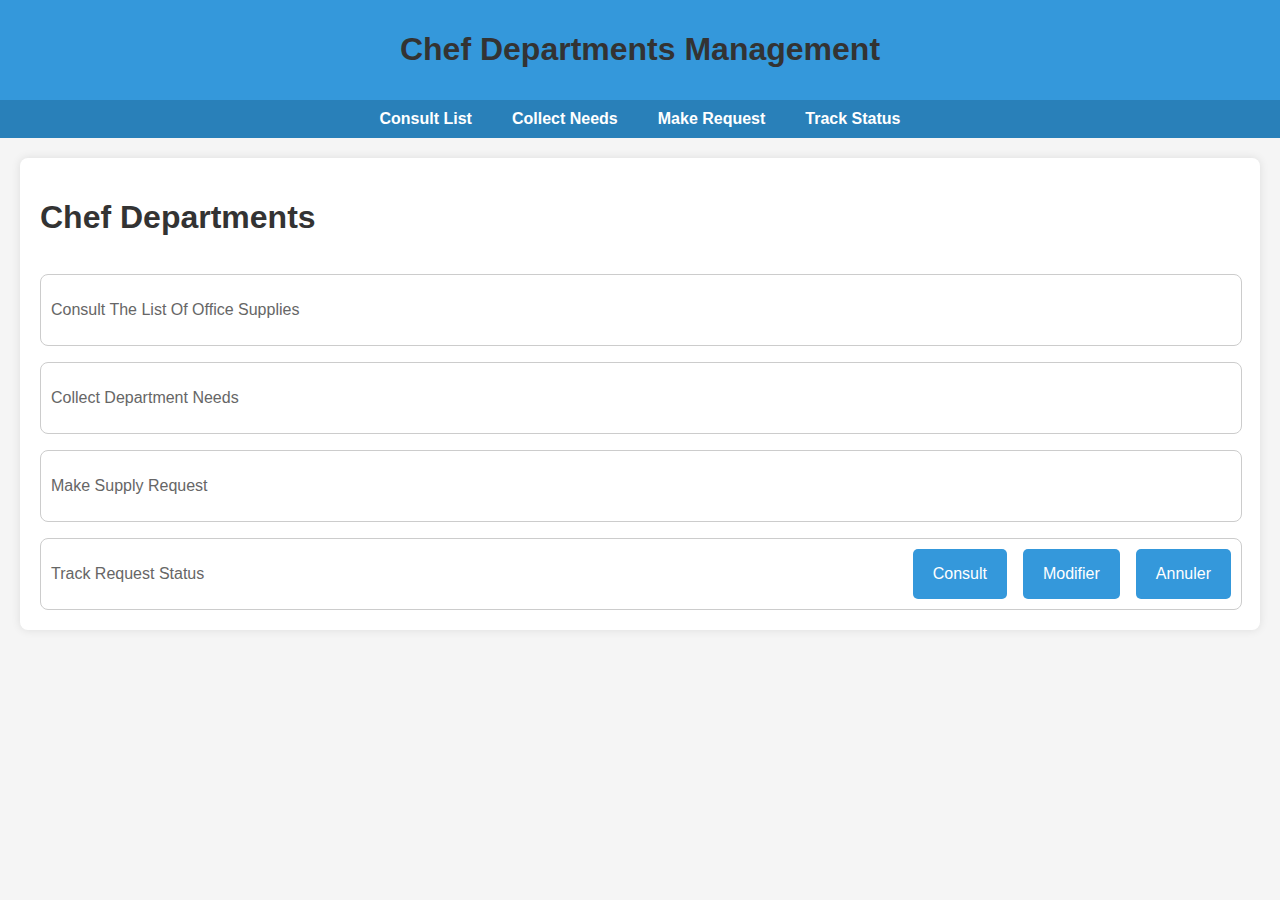
==== templates/index.html @ 594cb122 "first commit" ====
<!DOCTYPE html>
<html lang="en">
<head>
    <meta charset="UTF-8">
    <meta name="viewport" content="width=device-width, initial-scale=1.0">
    <link rel="stylesheet" href="/static/styles.css">
    <title>Chef Departments Page</title>
</head>
<body>

    <!-- Header Section -->
    <header>
        <h1>Chef Departments Management</h1>
    </header>

    <!-- Navigation Bar -->
    <nav>
        <a href="#consultList">Consult List</a>
        <a href="#collectNeeds">Collect Needs</a>
        <a href="#makeRequest">Make Request</a>
        <a href="#trackStatus">Track Status</a>
    </nav>

    <!-- Chef Departments Section -->
    <section id="chef">
        <h1>Chef Departments</h1>

        <!-- Card Buttons for Chef Departments Actions -->
        <a class="step" href="#consultList">
            <p>Consult The List Of Office Supplies</p>
        </a>

        <a class="step" href="#collectNeeds">
            <p>Collect Department Needs</p>
        </a>

        <a class="step" href="#makeRequest">
            <p>Make Supply Request</p>
        </a>

        <div class="step">
            <p>Track Request Status</p>
            <article class="actions">
                <button class="action">Consult</button>
                <button class="action">Modifier</button>
                <button class="action">Annuler</button>
            </article>
        </div>

    </section>

</body>
</html>
---- static/styles.css ----
body {
    font-family: Arial, sans-serif;
    margin: 0;
    padding: 0;
    background-color: #f5f5f5;
}

header {
    background-color: #3498db;
    padding: 10px;
    text-align: center;
    color: #fff;
}

nav {
    display: flex;
    justify-content: center;
    background-color: #2980b9;
    padding: 10px;
}

nav a {
    color: #fff;
    text-decoration: none;
    margin: 0 20px;
    font-weight: bold;
}

nav a:hover {
    text-decoration: underline;
}

section {

    display: grid;
    gap: 1rem;
    margin: 20px;
    background-color: #fff;
    border-radius: 8px;
    padding: 20px;
    box-shadow: 0 0 10px rgba(0, 0, 0, 0.1);
}

h1, h2 {
    color: #333;

}

p {
    color: #666;

}

.step {

    display: grid;
    grid-template-columns: repeat(auto-fit, minmax(15rem, 1fr));
    background-color: #fff;
    border: 1px solid #ccc;
    border-radius: 8px;
    width: 100%;

    text-decoration: none; /* Remove the default link underline */
    color: #333;
    transition: background-color 0.3s ease;


}

.step:hover {
    background-color: #f5f5f5;
}

.step > *{

    padding: 10px;
}

.actions {

    display: grid;
    justify-content: end;
    gap: 1rem;
    grid-auto-flow: column;
    grid-auto-columns: max-content;
}

.action {
    display: inline-block;
    padding: 10px 20px;
    font-size: 16px;
    background-color: #3498db;
    color: #fff;
    text-decoration: none;
    border: none;
    border-radius: 5px;
    cursor: pointer;
    transition: background-color 0.3s ease;

}

.action:hover {
    background-color: #2980b9;
}

.sender{

    display: inline-block;
    padding: 10px 20px;
    margin: 0 10px;
    font-size: 16px;
    background-color: #2980b9;
    text-decoration: none;
    border: none;
    border-radius: 5px;
    cursor: pointer;
    transition: background-color 200ms ease;
    margin-top: 20px;

    width: 100%;
}

.sender:hover {
    background-color: #3498db;
}

.sender p{

    color: #fff;
    font-weight: 600;
}


/* Responsive styles */
@media only screen and (max-width: 600px) {
    /* Adjust styles for smaller screens */

    section{

        padding: 10px;
    }

    nav {
        flex-direction: column;
        align-items: center;
    }

    nav a {
        margin: 10px 0;
    }

    .step,
    .sender {

        margin: 0;
    }

    .actions, .step p{
        display: grid;
        justify-content: center;
    }

    .action {
        margin: 5px 0;
    }
}


@media only screen and (max-width: 380px){

    .actions {

        grid-auto-flow: row;
    }
}
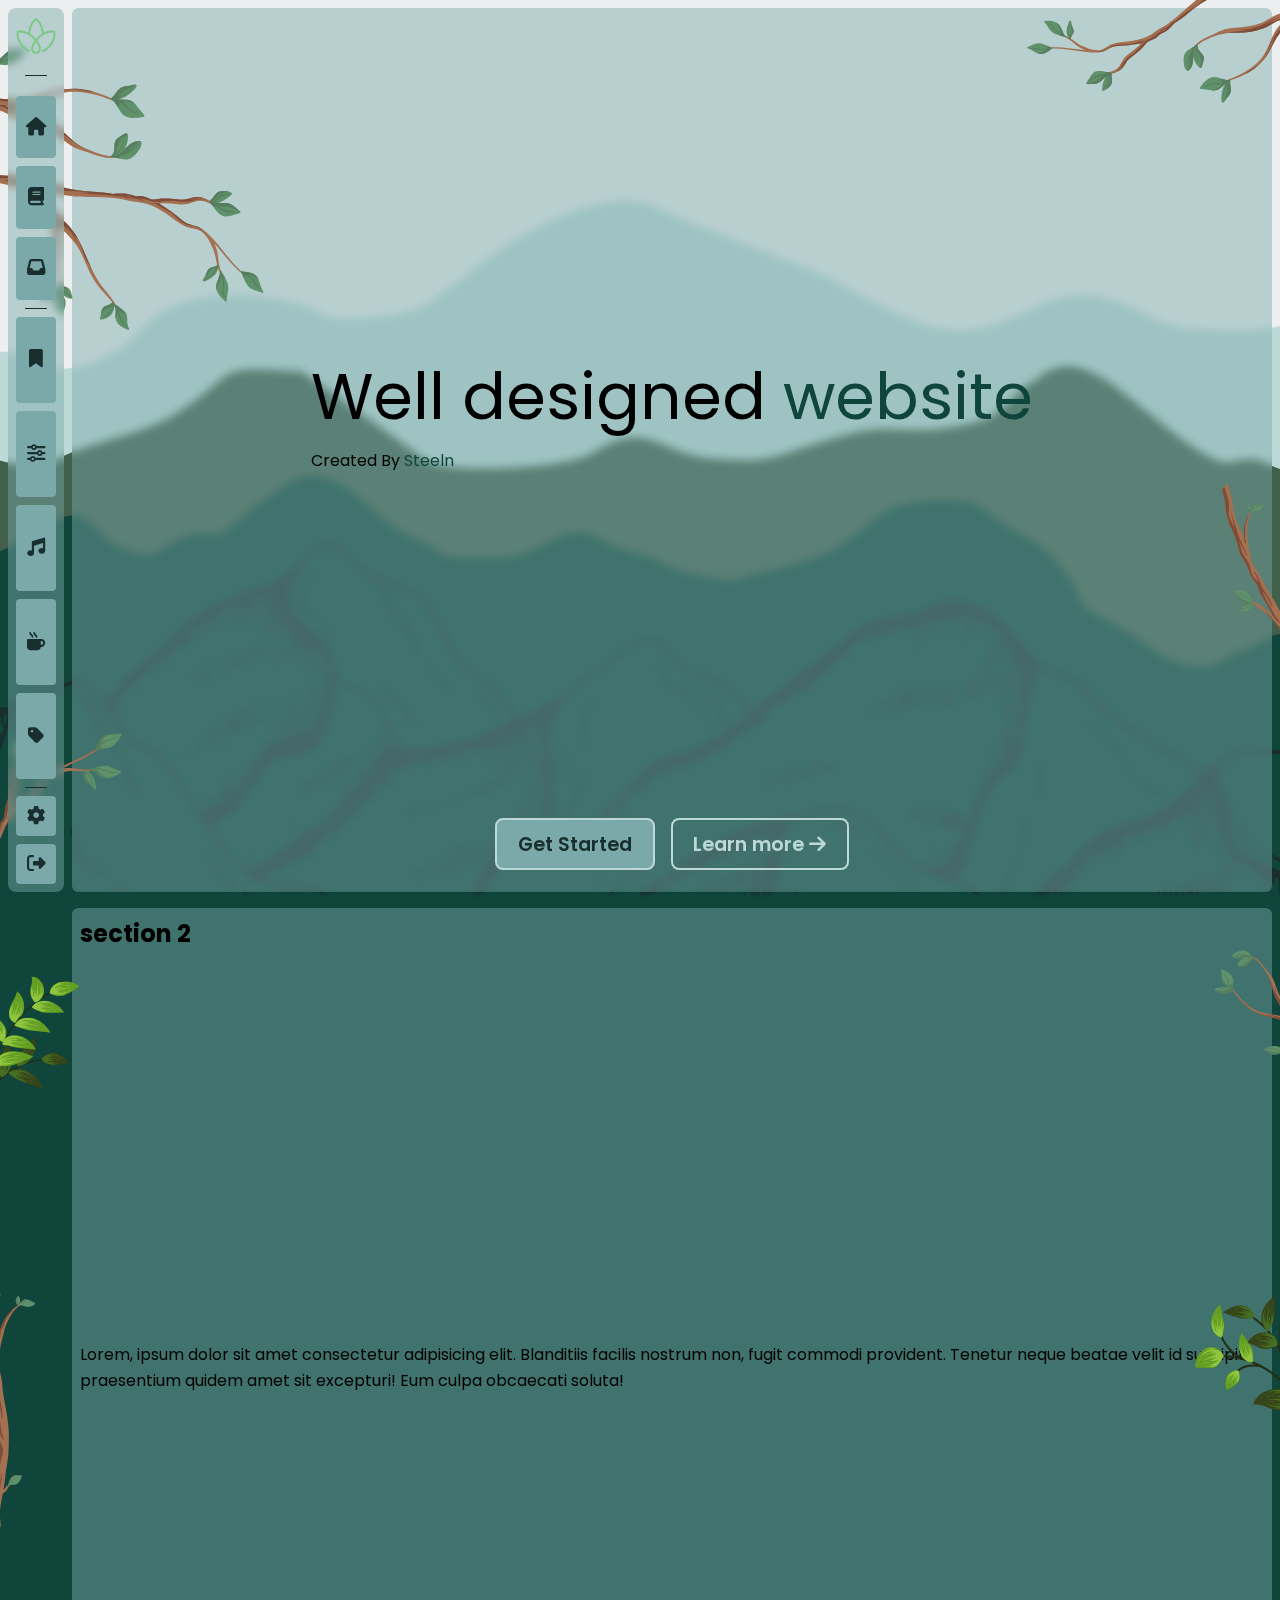
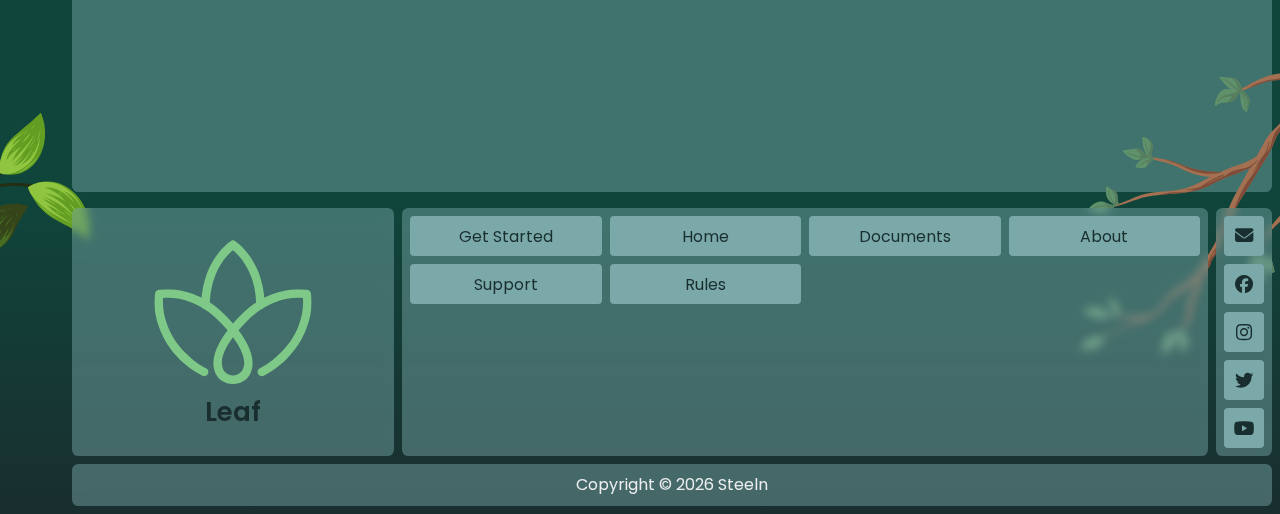
==== commit f30739e7: "FIRST COMMIT" ====
--- a/templates/index.html
+++ b/templates/index.html
@@ -4,51 +4,157 @@
 <head>
     <meta charset="UTF-8">
     <meta name="viewport" content="width=device-width, initial-scale=1.0">
-    <link rel="stylesheet" href="/static/styles.css">
-    <title>Chef Departments Page</title>
+    <title>@ca-steeln</title>
+    <link rel="stylesheet" href="/static/style.css">
+    <link rel="stylesheet" href="https://cdnjs.cloudflare.com/ajax/libs/font-awesome/6.4.0/css/all.min.css">
+
 </head>
 <body>
+    <header>
+        <div class="nav-bar" id="main-nav-bar">
+            <nav class="logo-card">
+                <a href="" class="icon">
+                    <img src="/media/nature.svg" alt="logo">
+                </a>
+            </nav>
+            <nav class="main-nav" id="main-nav">
+                <a href="" class="nav-icon"><i class="fa-solid fa-house"></i></a>
+                <a href="" class="nav-icon"><i class="fa-solid fa-book"></i></a>
+                <a href="" class="nav-icon"><i class="fa-solid fa-inbox"></i></a>
 
-    <!-- Header Section -->
-    <header>
-        <h1>Chef Departments Management</h1>
+            </nav>
+            <nav class="menu-nav" id="menu-nav">
+                <a href="" class="nav-icon"><i class="fa-solid fa-bookmark"></i></a>
+                <a href="" class="nav-icon"><i class="fa-solid fa-sliders"></i></a>
+                <a href="" class="nav-icon"><i class="fa-solid fa-music"></i></a>
+                <a href="" class="nav-icon"><i class="fa-solid fa-mug-hot"></i></a>
+                <a href="" class="nav-icon"><i class="fa-solid fa-tag"></i></a>
+
+            </nav>
+            <nav class="settings-nav" id="settings-nav">
+                <a href="" class="nav-icon"><i class="fa-solid fa-gear"></i> <span class="context">Settings</span> </a>
+                <a href="" class="nav-icon"><i class="fa-solid fa-right-from-bracket"></i> <span class="context">Sign the fuck out</span> </a>
+            </nav>
+
+            <div class="main-control">
+
+                <button id="menu-trigger" class="nav-icon fa-solid fa-bars" ></button>
+            </div>
+
+        </div>
     </header>
 
-    <!-- Navigation Bar -->
-    <nav>
-        <a href="#consultList">Consult List</a>
-        <a href="#collectNeeds">Collect Needs</a>
-        <a href="#makeRequest">Make Request</a>
-        <a href="#trackStatus">Track Status</a>
-    </nav>
+    <div class="side-bg">
 
-    <!-- Chef Departments Section -->
-    <section id="chef">
-        <h1>Chef Departments</h1>
+        <img class="side-bg-img lg" src="/media/side-imgs/4.svg">
+        <img class="side-bg-img r-s mid" src="/media/side-imgs/2.svg">
 
-        <!-- Card Buttons for Chef Departments Actions -->
-        <a class="step" href="#consultList">
-            <p>Consult The List Of Office Supplies</p>
-        </a>
+        <img class="side-bg-img lg" src="/media/side-imgs/6.svg">
+        <img class="side-bg-img r-s sm" src="/media/side-imgs/9.svg">
 
-        <a class="step" href="#collectNeeds">
-            <p>Collect Department Needs</p>
-        </a>
+        <img class="side-bg-img sm" src="/media/side-imgs/16.svg">
+        <img class="side-bg-img r-s mid" src="/media/side-imgs/8.svg">
 
-        <a class="step" href="#makeRequest">
-            <p>Make Supply Request</p>
-        </a>
 
-        <div class="step">
-            <p>Track Request Status</p>
-            <article class="actions">
-                <button class="action">Consult</button>
-                <button class="action">Modifier</button>
-                <button class="action">Annuler</button>
+        <img class="side-bg-img mid" src="/media/side-imgs/10.svg">
+        <img class="side-bg-img r-s sm" src="/media/side-imgs/17.svg">
+
+        <img class="side-bg-img mid" src="/media/side-imgs/18.svg">
+        <img class="side-bg-img r-s lg" src="/media/side-imgs/1.svg">
+
+        <div class="leaves" id="leaves">
+            <div class="loader l1"><span ><img src="/media/leaves/2.svg"></span></span></div>
+            <div class="loader l2"><span><img src="/media/leaves/2.svg"></span></span></div>
+            <div class="loader l3"><span><img src="/media/leaves/2.svg"></span></span></div>
+        </div>
+
+    </div>
+
+    <section class="main-section">
+        <img class="bg-img" src="/media/main-bg.svg">
+        <div class="main-view">
+
+            <article class="content-card main-content">
+
+                <div class="main-context">
+                    <p class="main"> Well designed <span>website</span> </p>
+                    <p>Created By <span>Steeln</span></p>
+                </div>
+
+                <nav class="main-nav">
+                    <a href="" class="navigate primary-nav">Get Started</a>
+                    <a href="" class="navigate">Learn more <i class="fa-solid fa-arrow-right"></i> </a>
+                </nav>
+
             </article>
         </div>
 
     </section>
 
+    <section class="section-2">
+        <div class="main-view">
+
+            <article class="content-card">
+                <h2>section 2</h2>
+                <p>Lorem, ipsum dolor sit amet consectetur adipisicing elit. Blanditiis facilis nostrum non, fugit commodi provident. Tenetur neque beatae velit id suscipit praesentium quidem amet sit excepturi! Eum culpa obcaecati soluta!</p>
+            </article>
+
+        </div>
+        <!-- <div class="sm-bg-imgs">
+
+            <img src="/media/7.svg" class="lg">
+            <img src="/media/1.svg" class="mid">
+            <img src="/media/12.svg" class="sm">
+        </div> -->
+
+    </section>
+
+
+    <footer>
+        <div class="main-view">
+
+            <article class="content-card logo-card">
+                    <div class="icon">
+                        <img src="/media/nature.svg" alt="logo">
+                        <span class="context">Leaf</span>
+
+                    </div>
+
+            </article>
+
+            <article class="content-card">
+                <nav class="main-nav general-nav">
+                    <a href="" class="nav-icon"><span class="context">Get Started</span></a>
+                    <a href="" class="nav-icon"><span class="context">Home</span></a>
+                    <a href="" class="nav-icon"><span class="context">Documents</span></a>
+                    <a href="" class="nav-icon"><span class="context">About</span></a>
+                    <a href="" class="nav-icon"><span class="context">Support</span></a>
+                    <a href="" class="nav-icon"><span class="context">Rules</span></a>
+
+                </nav>
+            </article>
+
+            <article class="content-card">
+                <nav class="main-nav social-media-nav">
+                    <a href="" class="nav-icon"><i class="fa-solid fa-envelope"></i></a>
+                    <a href="" class="nav-icon"><i class="fa-brands fa-facebook"></i></a>
+                    <a href="" class="nav-icon"><i class="fa-brands fa-instagram"></i></a>
+                    <a href="" class="nav-icon"><i class="fa-brands fa-twitter"></i></a>
+                    <a href="" class="nav-icon"><i class="fa-brands fa-youtube"></i></a>
+
+                </nav>
+            </article>
+
+            <article class="content-card rights-card">
+
+                <p class="context"> Copyright © <span id="rights-date"></span> Steeln </p>
+            </article>
+
+
+        </div>
+    </footer>
+
+    <script src="//ajax.googleapis.com/ajax/libs/jquery/1.10.2/jquery.min.js"></script>
+    <script src="/static/script.js"></script>
 </body>
 </html>
--- a/static/style.css
+++ b/static/style.css
@@ -0,0 +1,895 @@
+@import url('https://fonts.googleapis.com/css?family=Poppins:300,400,500,600,700,800&display=swap');
+
+:root{
+    --ff-primary: 'Poppins', Heebo, sans-serif;
+
+    /* Colors */
+    --light-c: #edeef0;
+    --main-light-c: #bcd9d7;
+    --main-cold-c: #7ba9a9;
+
+    --main-c: #425f4b;
+    --main-warm-c: #10453b;
+    --main-dark-c: #192e2f;
+
+    --partials-radius: .5rem;
+
+    --avg-gap: .5rem;
+}
+
+* {
+    font-family: var(--ff-primary);
+    margin: 0;
+    padding: 0;
+
+    box-sizing: border-box;
+    scroll-behavior: smooth;
+
+}
+
+*::after,
+*::before{
+
+    margin: 0;
+    padding: 0;
+
+}
+
+body{
+    width: 100%;
+    min-height: 100svh;
+
+    position: relative;
+
+
+    /* background: linear-gradient(140deg, var(--main-dark-c), var(--dark-c)); */
+    background-color: #f6f6f6;
+
+}
+
+img , video, picture{
+    display: block;
+    max-width: 100%;
+    max-height: 100%;
+
+    -webkit-user-select: none;
+    -khtml-user-select: none;
+    -moz-user-select: none;
+    -o-user-select: none;
+    -ms-user-select: none;
+    user-select: none;
+
+    -webkit-user-drag: none;
+    -khtml-user-drag: none;
+    -moz-user-drag: none;
+    -o-user-drag: none;
+    -ms-user-drag: none;
+    -user-drag: none;
+
+
+}
+
+p{
+    color: var(--sec-light-c);
+    line-height: 1.6;
+    font-size: clamp(1rem, calc(.5rem + .6vw), 1.5rem);
+}
+
+header {
+    display: grid;
+    place-items: center;
+    position: fixed;
+
+    padding: .5rem;
+
+    z-index: 30;
+    width: 100%;
+    height: 4rem;
+
+    transition: top 150ms ease-in;
+
+}
+
+section{
+    display: grid;
+    grid-template-rows: 1fr auto;
+    min-height: 100svh;
+
+    position: relative;
+}
+
+footer{
+    display: grid;
+    height: min-content;
+}
+
+/* text */
+
+::-moz-selection { /* Code for Firefox */
+    color: var(--main-c);
+    background: var(--main-light-c);
+}
+
+::selection {
+
+    color: var(--main-c);
+    background: var(--main-light-c);
+}
+
+.context {
+
+    font-size: clamp(.8rem, calc(.7rem + 1vw), 1rem);
+    color: var(--main-dark-c);
+}
+
+/* class styling --------------------------*/
+
+.nav-bar {
+
+    display: grid;
+    grid-auto-flow: column;
+    grid-template-columns: 2.5rem 1fr 2.5rem;
+    position: relative;
+
+    gap: .5rem;
+    padding: .5rem;
+
+    width: 100%;
+    height: 3.5rem;
+
+    border-radius: var(--partials-radius);
+}
+
+
+.logo-card {
+    display: grid;
+    place-items: center;
+}
+
+.logo-card .icon {
+    display: grid;
+    place-items: center;
+
+    width: 100%;
+}
+
+
+
+.none:hover {
+
+    /*box-shadow: rgba(0, 0, 0, 0.4) 0px 2px 4px, rgba(0, 0, 0, 0.2) 0px 7px 13px -3px, rgba(0, 0, 0, 0.2) 0px -3px 0px inset;*/
+    box-shadow: #7ba9a985 0px 3px 6px, #7ba9a940 0px 3px 6px;
+}
+
+
+.nav-bar,
+.content-card {
+
+    background-color: #7ba9a975;
+    backdrop-filter: blur(4px);
+}
+
+.main-nav,
+.menu-nav,
+.settings-nav,
+.main-control {
+
+    display: grid;
+
+    width: 100%;
+    height: 100%;
+
+    gap: .5rem;
+    transition: all 150ms ease-in;
+    transition-duration: 150ms;
+}
+
+header .main-nav{
+
+    grid-template-columns: repeat(auto-fit, minmax(2rem, 1fr));
+    position: relative;
+}
+
+.menu-nav,
+.settings-nav{
+
+    position: absolute;
+    left: 0;
+
+    border-radius: var(--partials-radius);
+
+    height: max-content;
+    width: 100%;
+
+    background-color: #7ba9a975;
+    padding: .5rem;
+
+    visibility: hidden;
+    z-index: -10;
+    opacity: 0;
+
+}
+
+.menu-nav{
+
+    grid-template-columns: repeat(2, minmax(4rem, 1fr));
+
+    top: calc(100% + .5rem);
+}
+
+.settings-nav{
+
+    top: calc(200% + .5rem);
+
+    transform: translateY(100%);
+    -webkit-transform: translateY(100%);
+}
+
+.settings-nav .nav-icon{
+
+    display: grid;
+    grid-auto-flow: column;
+    place-items: center;
+    gap: var(--avg-gap);
+}
+
+
+.nav-icon {
+    display: grid;
+    place-content: center;
+
+    width: 100%;
+    height: 100%;
+    min-width: 2.5rem;
+    min-height: 2.5rem;
+
+    border-radius: calc(var(--partials-radius) - .25rem) ;
+    background-color: var(--main-cold-c);
+    text-decoration: none;
+    color: var(--main-dark-c);
+    font-size: 1.15rem;
+
+    border-style: none;
+
+}
+
+.nav-icon:hover {
+    transition: all 200ms;
+    background-color: var(--main-light-c);
+}
+
+.main-control .nav-icon{
+
+    background-color: var(--light-c);
+    cursor: pointer;
+
+    color: var(--main-dark-c);
+
+}
+
+
+.menu-nav .nav-icon,
+.settings-nav .nav-icon{
+
+    min-height: 2.5rem;
+}
+
+
+/* section style */
+
+.main-section {
+
+    box-shadow: 0 0 4px 6px var(--main-warm-c);
+}
+
+.section-2 {
+
+    background-color: var(--main-warm-c);
+    box-shadow: 0 0 4px 6px var(--main-warm-c);
+}
+
+.main-section .main-view {
+    display: grid;
+    grid-template-columns: 1fr auto;
+
+    height: 100%;
+    padding: 4.5rem .5rem .5rem .5rem;
+}
+
+
+.main-view {
+    display: grid;
+    grid-auto-rows: auto;
+    height: 100%;
+    padding: .5rem;
+}
+
+.content-card{
+
+    display: grid;
+
+    border-radius: .4rem;
+    height: 100%;
+    padding: .5rem;
+    position: relative;
+}
+
+.main-content {
+
+    grid-template-rows: 1fr auto;
+
+}
+
+
+.main-context {
+
+    display: grid;
+    place-content: center;
+}
+.main-context .main {
+    font-size: clamp(1.2rem, calc(1.2rem + 4vw), 4rem);
+}
+.main-context span {
+
+    color: var(--main-warm-c);
+}
+
+
+.main-content .main-nav{
+
+    display: flex;
+    justify-content: center;
+    align-items: center;
+    height: 5rem;
+
+    gap: 1rem;
+
+}
+.main-content .navigate{
+
+    width: fit-content;
+    padding: .6rem calc(.5rem + 1vw);
+
+    border-radius: var(--partials-radius);
+    color: var(--main-dark-c);
+    font-weight: 600;
+    font-size: clamp(.8rem, calc(.6rem + 1vw), 1.2rem);
+
+    cursor: pointer;
+    text-decoration: none;
+
+    color: var(--main-light-c);
+    border: var(--main-light-c) 2px solid;
+
+    height: fit-content;
+    transition: all 150ms ease-out;
+
+}
+
+.main-content .primary-nav{
+    color: var(--main-dark-c);
+    background-color: var(--main-cold-c);
+
+}
+
+.main-content .navigate:hover {
+
+    box-shadow: var(--main-light-c) 0px 2px 2px, var(--main-light-c) 0px 2px 6px -3px, var(--main-light-c) 0px -3px 0px inset;
+
+}
+
+
+
+
+
+
+
+.social-media-nav {
+    display: grid;
+    place-content: center;
+    gap: var(--avg-gap);
+
+    height: 100%;
+}
+
+
+/* footer style */
+
+footer .main-view{
+
+    grid-template-rows: auto 1fr auto;
+    gap: var(--avg-gap);
+    background: linear-gradient(180deg, var(--main-warm-c), var(--main-dark-c));
+    box-shadow: 0 0 8px 6px var(--main-warm-c);
+    width: 100%;
+}
+
+footer .content-card{
+
+    z-index: 20;
+}
+
+.general-nav {
+
+    grid-template-columns: repeat(2, 1fr);
+}
+
+footer .logo-card .icon {
+    display: grid;
+    place-items: center;
+
+    width: calc(6rem + 5vw);
+}
+
+.logo-card .icon .context{
+    display: grid;
+    place-items: center;
+    font-size: calc(1rem + .8vw);
+    width: 100%;
+    font-weight: 600;
+}
+
+footer .social-media-nav {
+    grid-template-columns: repeat(auto-fit, minmax(2.5rem, 1fr));
+}
+
+.rights-card{
+    display: grid;
+    place-content: center;
+}
+
+.rights-card .context{
+
+    color: var(--light-c);
+}
+
+
+/* back-grounds */
+
+.bg-img{
+
+    position: absolute;
+    width: 100%;
+    height: 100%;
+    z-index: -5;
+    object-fit: cover;
+}
+
+
+.side-bg {
+
+    display: grid;
+    grid-template-columns: repeat(2, auto);
+
+
+    position: absolute;
+    width: 100%;
+    height: 100%;
+    overflow: clip;
+}
+
+.side-bg-img {
+
+    z-index: 5;
+}
+
+
+.r-s{
+    justify-self: end;
+}
+
+
+.lg {
+    width: clamp(18rem, calc(8rem + 32vw), 24rem);
+}
+
+.mid {
+    width: clamp(12rem, calc(6rem + 24vw), 16rem);
+
+}
+
+.sm {
+    width: clamp(6rem, calc(4rem + 20vw), 10rem);
+}
+
+/* toggle classes */
+
+.visible-card {
+
+    opacity: 1;
+    visibility: visible;
+    z-index: 10;
+}
+
+
+/* leaf animations */
+
+.leaves{
+    display: grid;
+    grid-auto-columns: min-content;
+    grid-auto-flow: column;
+
+    position:absolute;
+    width:100%;
+	height:100%;
+
+}
+
+.loader {
+    display: grid;
+}
+
+.loader span {
+    display: block;
+    width: 80px;
+    height: 80px;
+	margin: -280px 40px 54px  -34px;
+    -webkit-animation: loader-r 18s infinite  linear;
+    -moz-animation: loader-r 18s infinite  linear;
+
+    z-index: 5;
+}
+
+.l1 {
+    position: absolute;
+    top: 5%;
+}
+
+.l2 {
+    position: absolute;
+    top: 20%;
+    left: -3rem;
+}
+
+.l3 {
+    position: absolute;
+    top: 10%;
+    right: -2rem;
+
+}
+
+
+.l1 span {
+
+    -webkit-animation-delay: 10.3s;
+    -moz-animation-delay: 10.3s;
+}
+.l2 span {
+
+    -webkit-animation-delay: 4.5s;
+    -moz-animation-delay: 4.5s;
+}
+.l3 span {
+
+    -webkit-animation: loader-l 18s infinite  linear;
+    -moz-animation: loader-l 18s infinite  linear;
+
+    -webkit-animation-delay: 1s;
+    -moz-animation-delay: 15s;
+}
+
+.loader img {
+
+    width: clamp(3rem, calc(2rem + 5vw), 6rem);
+}
+
+@-webkit-keyframes loader-r {
+  0% {
+    width: 80px;
+    height: 80px;
+    opacity: 1;
+
+	-webkit-transform: translate(0, 0px) rotateZ(0deg);
+  }
+  75% {
+    width: 80px;
+    height: 80px;
+    opacity: 1;
+
+	-webkit-transform: translate(250px, 2000px) rotateZ(180deg);
+  }
+  100% {
+    width: 80px;
+    height: 80px;
+    opacity: 0;
+
+	-webkit-transform: translate(350px, 2500px) rotateZ(220deg);
+  }
+}
+@-moz-keyframes loader-r {
+    0% {
+        width: 80px;
+        height: 80px;
+        opacity: 1;
+
+        -webkit-transform: translate(0, 0px) rotateZ(0deg);
+    }
+    75% {
+        width: 80px;
+        height: 80px;
+        opacity: 1;
+
+        -webkit-transform: translate(250px, 2000px) rotateZ(180deg);
+    }
+    100% {
+        width: 80px;
+        height: 80px;
+        opacity: 0;
+
+        -webkit-transform: translate(350px, 2500px) rotateZ(220deg);
+    }
+}
+
+@-webkit-keyframes loader-l {
+    0% {
+        width: 80px;
+        height: 80px;
+        opacity: 1;
+
+        -webkit-transform: translate(0, 0px) rotateZ(0deg);
+    }
+    75% {
+        width: 80px;
+        height: 80px;
+        opacity: 1;
+
+        -webkit-transform: translate(-250px, 2000px) rotateZ(180deg);
+    }
+    100% {
+        width: 80px;
+        height: 80px;
+        opacity: 0;
+
+        -webkit-transform: translate(-350px, 2500px) rotateZ(220deg);
+    }
+}
+@-moz-keyframes loader-l {
+    0% {
+        width: 80px;
+        height: 80px;
+        opacity: 1;
+
+        -webkit-transform: translate(0, 0px) rotateZ(0deg);
+    }
+    75% {
+        width: 80px;
+        height: 80px;
+        opacity: 1;
+
+        -webkit-transform: translate(-250px, 2000px) rotateZ(180deg);
+    }
+    100% {
+        width: 80px;
+        height: 80px;
+        opacity: 0;
+
+        -webkit-transform: translate(-350px, 2500px) rotateZ(220deg);
+    }
+}
+
+
+
+
+
+
+
+
+
+
+
+/* media --------------------------------------*/
+
+@media screen and (min-width: 100rem) {
+
+}
+
+@media screen and (min-width: 768px) {
+
+
+    header {
+
+        width: 4rem;
+        height: 100%;
+
+    }
+
+    .nav-bar,
+    .main-nav,
+    .menu-nav{
+        grid-template-columns: none;
+        grid-auto-flow: row;
+
+
+    }
+
+    .nav-bar {
+
+        width: 3.5rem;
+        height: 100%;
+        grid-template-rows: auto .5fr 1fr auto;
+
+    }
+
+    .nav-bar nav:not(:first-child):not(:last-child)::before {
+        display: grid;
+        place-self: center;
+
+        content: '';
+        border-bottom: var(--main-dark-c) 1px solid;
+
+        width: 55%;
+
+    }
+
+
+    .main-nav{
+
+        width: 100%;
+
+    }
+
+    .main-control{
+        display: none;
+        visibility: hidden;
+        z-index: -10;
+    }
+
+    .menu-nav,
+    .settings-nav {
+
+        position: static;
+        top: auto;
+        left: auto;
+
+        visibility: visible;
+        opacity: 1;
+        z-index: 10;
+
+        padding: 0;
+
+        background-color: unset;
+
+    }
+
+    .menu-nav {
+
+        grid-template-rows: 1px repeat(auto-fit, minmax(3rem , 1fr));
+        height: 100%;
+    }
+
+
+    .settings-nav{
+
+        grid-template-rows: 1px repeat(2, minmax(2.5rem, 1fr));
+
+        transform: none;
+        -webkit-transform: none;
+    }
+
+    .settings-nav .context{
+
+        display: none;
+    }
+
+
+    /* sections style */
+
+    .main-section .main-view {
+        display: grid;
+        padding: .5rem .5rem .5rem 4.5rem;
+    }
+
+    .main-view{
+
+        padding: .5rem .5rem .5rem 4.5rem;
+    }
+
+
+    /* footer style */
+
+    footer .main-view{
+        grid-template-columns: .4fr 1fr auto;
+
+        padding: .5rem .5rem 0 4.5rem;
+    }
+
+
+    .general-nav {
+
+        grid-template-columns: repeat(4, 1fr);
+        height: 2.5rem;
+    }
+
+    .social-media-nav {
+
+        height: min-content;
+    }
+
+    .rights-card {
+
+        grid-column: 1 / -1;
+    }
+
+}
+
+@media screen and (max-width: 600px) {
+
+    .nav-up {
+        top: -4rem;
+    }
+
+    .nav-down {
+        top: 0;
+    }
+
+
+    footer .main-view::after{
+        display: grid;
+        place-self: center;
+
+        content: '';
+        border-bottom: var(--main-cold-c) 1px solid;
+
+        width: 55%;
+
+    }
+}
+
+@media screen and (max-width: 360px) {
+
+    /* footer */
+    .logo-card {
+        aspect-ratio: 1 / 1;
+    }
+}
+
+
+@media screen and (max-width: 250px) {
+
+
+    header .main-nav{
+
+        position: absolute;
+        top: calc(100% + .5rem);
+        left: 0;
+
+        border-radius: var(--partials-radius);
+
+        height: max-content;
+        width: 100%;
+
+        background-color: #7ba9a975;
+        padding: .5rem;
+
+
+        visibility: hidden;
+        opacity: 0;
+        z-index: -10;
+
+    }
+
+    .main-control {
+        grid-column: -1;
+    }
+
+    .menu-nav {
+        top: calc(200% + 1rem);
+    }
+
+    .settings-nav{
+
+        top: calc(300% + 1rem);
+    }
+
+
+    header .visible-card {
+
+        opacity: 1;
+        visibility: visible;
+        z-index: 10;
+    }
+}
+
+@media screen and (max-width: 0px) {
+
+}